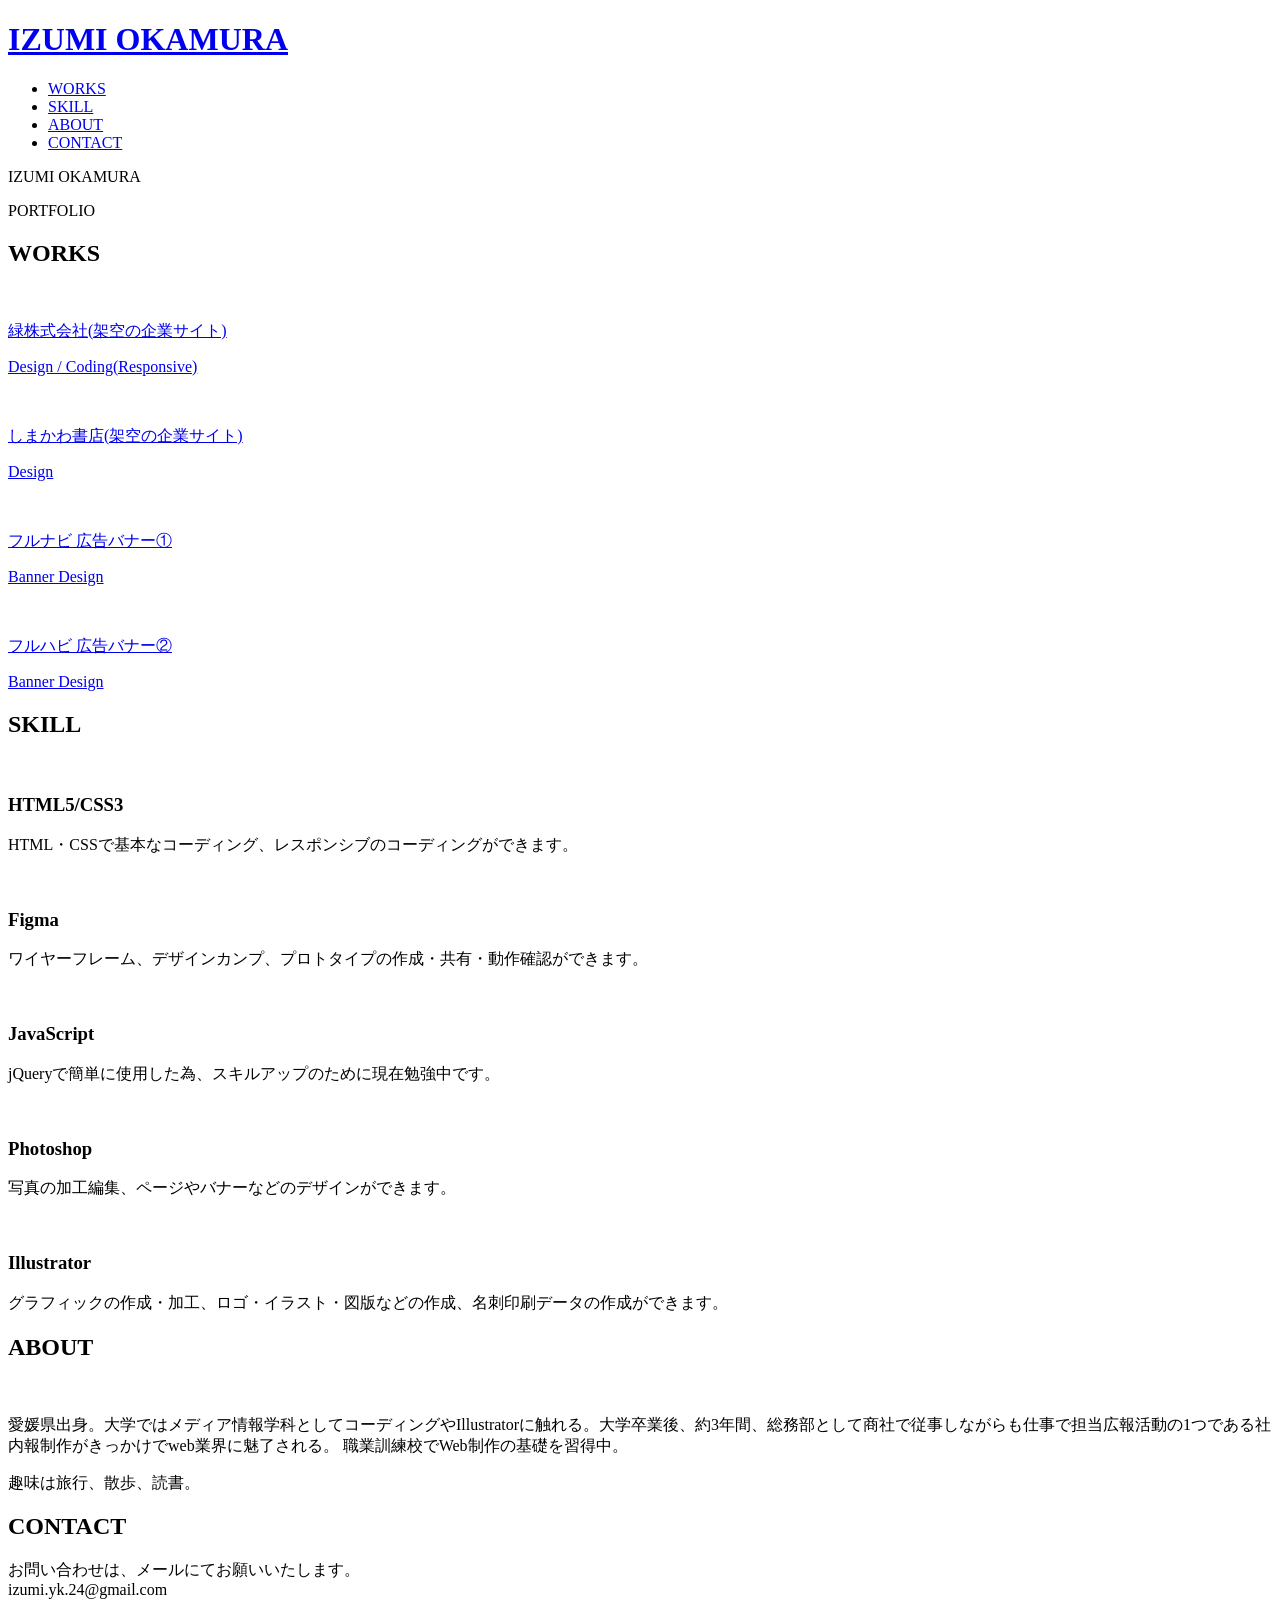
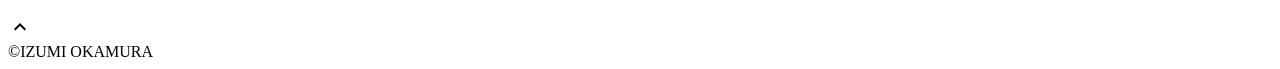
==== index.html @ 54835065 "Add files via upload" ====
<!DOCTYPE html>
<html>

<head>
  <meta charset="utf-8">
  <meta name="viewport" content="width=device-width,initial-scale=1.0,user-scalable=no">
  <meta property="og:type" content="website">
  <meta property="og:title" content="IZUMI OKAMURA ポートフォリオ">
  <meta property="og:url" content="URLが入る">
  <meta property="og:description" content="IZUMI OKAMURAのポートフォリオサイトです">
  <meta property="og:image" content="img/ogp.png">
  <meta name="description" content="IZUMI OKAMURAのポートフォリオサイトです">
  <title>IZUMI OKAMURA ポートフォリオ</title>
  <link rel="preconnect" href="https://fonts.gstatic.com">
  <link href="https://fonts.googleapis.com/css2?family=Lato&display=swap" rel="stylesheet">
  <link href="https://fonts.googleapis.com/css?family=Material+Icons+Outlined" rel="stylesheet">
  <link href="css/ress.css" rel="stylesheet">
  <link href="css/style.css" rel="stylesheet">
  <link rel="icon" href="img/favicon.ico">
  <link rel="canonical" href="URLが入る(topページ)">
</head>

<body>
  <div class="wrapper">
    <!-- header -->
    <header class="header">
      <div class="container">
        <h1 class="header-logo">
          <a href="index.html">IZUMI OKAMURA</a>
        </h1>
        <nav class="gnav">
          <ul class="gnav-list">
            <li class="gnav-item"><a href="#works">WORKS</a></li>
            <li class="gnav-item"><a href="#skill">SKILL</a></li>
            <li class="gnav-item"><a href="#about">ABOUT</a></li>
            <li class="gnav-item"><a href="#contact">CONTACT</a></li>
          </ul>
        </nav>
      </div>
    </header>
    <!-- /header -->

    <main class="content">

      <!-- mv -->
      <div class="mv">
        <div class="mv-container">
          <p class="mv-title">IZUMI OKAMURA</p>
          <p class="mv-subtitle">PORTFOLIO</p>

        </div>
      </div>
      <!-- /mv -->

      <!-- works -->
      <section class="works section" id="works">
        <div class="container">
          <h2 class="title">WORKS</h2>
          <div class="works-list">
            <!-- <a class="works-item" href="works.html">
              <div class="works-img"><img src="img/works-thumb.jpg" alt="" /></div>
              <p class="works-name">お茶サイト(架空の企業サイト)</p>
              <p class="works-info">Design / Coding(Responsive)</p>
            </a> -->
            <a class="works-item" href="works02.html">
              <div class="works-img"><img src="img/midori.png" alt="" /></div>
              <p class="works-name">緑株式会社(架空の企業サイト)</p>
              <p class="works-info">Design / Coding(Responsive)</p>
            </a>
            <a class="works-item" href="works03.html">
              <div class="works-img"><img src="img/book.png" alt="" /></div>
              <p class="works-name">しまかわ書店(架空の企業サイト)</p>
              <p class="works-info">Design</p>
            </a>
            <a class="works-item" href="works04.html">
              <div class="works-img"><img src="img/mr_1.jpg" alt="" /></div>
              <p class="works-name">フルナビ 広告バナー①</p>
              <p class="works-info">Banner Design</p>
            </a>
            <a class="works-item" href="works05.html">
              <div class="works-img"><img src="img/mr_2.jpg" alt="" /></div>
              <p class="works-name">フルハビ 広告バナー②</p>
              <p class="works-info">Banner Design</p>
            </a>
          </div>
        </div>
      </section>
      <!-- /works -->

      <!-- skill -->
      <section class="skill section" id="skill">
        <div class="container">
          <h2 class="title">SKILL</h2>
          <div class="skill-list">
            <div class="skill-item">
              <p class="skill-img"><img src="img/html_skill.png" alt=""></p>
              <div class="skill-body">
                <h3 class="skill-name">HTML5/CSS3</h3>
                <p class="skill-text">
                  HTML・CSSで基本なコーディング、レスポンシブのコーディングができます。</p>
              </div>
            </div>
            <div class="skill-item">
              <p class="skill-img"><img src="img/figma_skill.png" alt=""></p>
              <div class="skill-body">
                <h3 class="skill-name">Figma</h3>
                <p class="skill-text">
                  ワイヤーフレーム、デザインカンプ、プロトタイプの作成・共有・動作確認ができます。</p>
              </div>
            </div>
            <div class="skill-item">
              <p class="skill-img"><img src="img/js-skill.png" alt=""></p>
              <div class="skill-body">
                <h3 class="skill-name">JavaScript</h3>
                <p class="skill-text">
                  jQueryで簡単に使用した為、スキルアップのために現在勉強中です。</p>
              </div>
            </div>
            <div class="skill-item">
              <p class="skill-img"><img src="img/icon_skill.png" alt=""></p>
              <div class="skill-body">
                <h3 class="skill-name">Photoshop</h3>
                <p class="skill-text">
                  写真の加工編集、ページやバナーなどのデザインができます。</p>
              </div>
            </div>
            <div class="skill-item">
              <p class="skill-img"><img src="img/ai-skill.png" alt=""></p>
              <div class="skill-body">
                <h3 class="skill-name">Illustrator</h3>
                <p class="skill-text">
                  グラフィックの作成・加工、ロゴ・イラスト・図版などの作成、名刺印刷データの作成ができます。</p>
              </div>
            </div>

          </div>
        </div>

      </section>
      <!-- /skill -->

      <!-- about -->
      <section class="about section" id="about">
        <div class="container">
          <h2 class="title">ABOUT</h2>
          <div class="profile">
            <p class="profile-img">
              <img src="img/profile.jpg" alt="">
            </p>
            <div class="profile-body">
              <p>
                愛媛県出身。大学ではメディア情報学科としてコーディングやIllustratorに触れる。大学卒業後、約3年間、総務部として商社で従事しながらも仕事で担当広報活動の1つである社内報制作がきっかけでweb業界に魅了される。
                職業訓練校でWeb制作の基礎を習得中。
              </p>
              <p>
                趣味は旅行、散歩、読書。
              </p>
            </div>
          </div>
        </div>
      </section>
      <!-- /about -->

      <!-- contact -->
      <section class="contact section" id="contact">
        <div class="container">
          <h2 class="title">CONTACT</h2>
          <p class="lead">
            お問い合わせは、メールにてお願いいたします。<br>
            izumi.yk.24@gmail.com
          </p>
        </div>
      </section>


      <!-- /contact -->
      <div class="page-top" id="js-page-top">
        <span class="material-icons-outlined">expand_less</span>
      </div>

      <!-- footer -->
      <footer class="footer">
        <div class="copyright">&copy;IZUMI OKAMURA</div>
      </footer>
      <!-- /footer -->
    </main>
  </div>


  <script src="https://ajax.googleapis.com/ajax/libs/jquery/3.5.1/jquery.min.js"></script>
  <script type="text/javascript" src="js/script.js"></script>
</body>

</html>
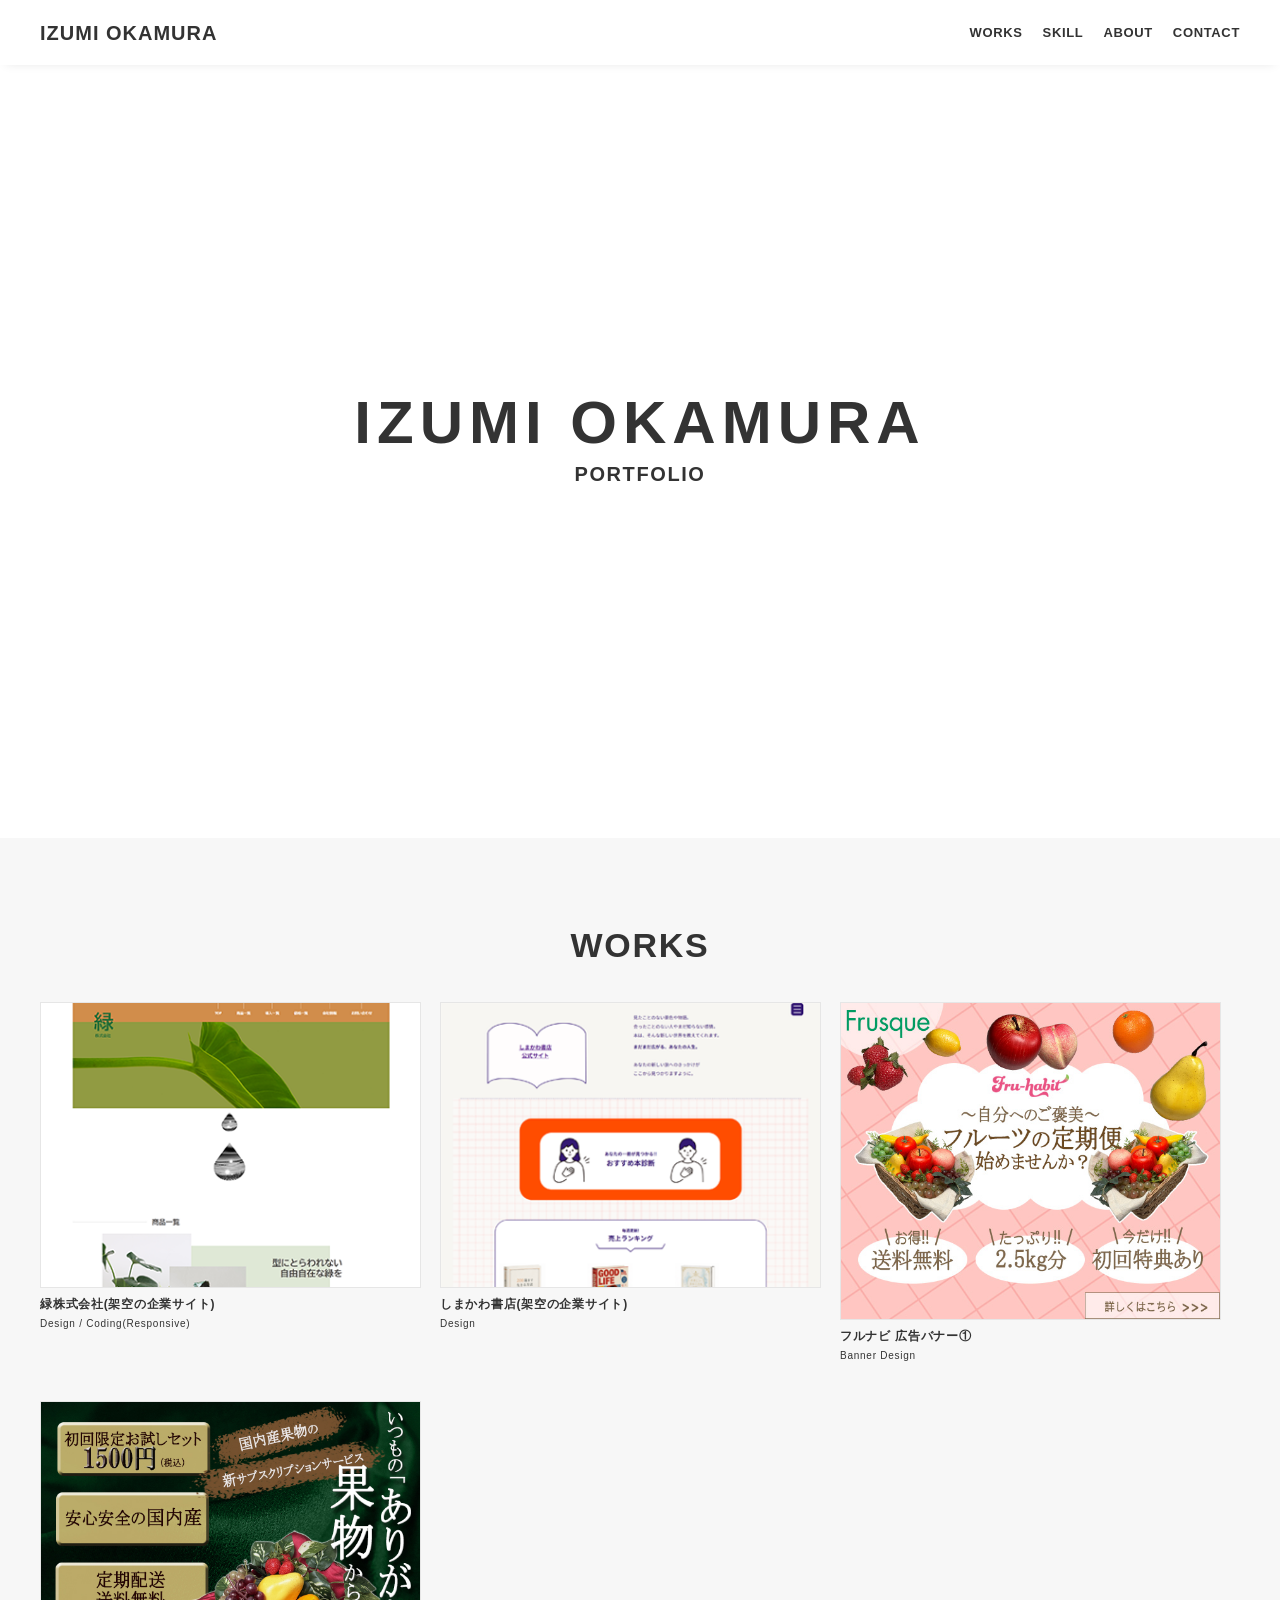
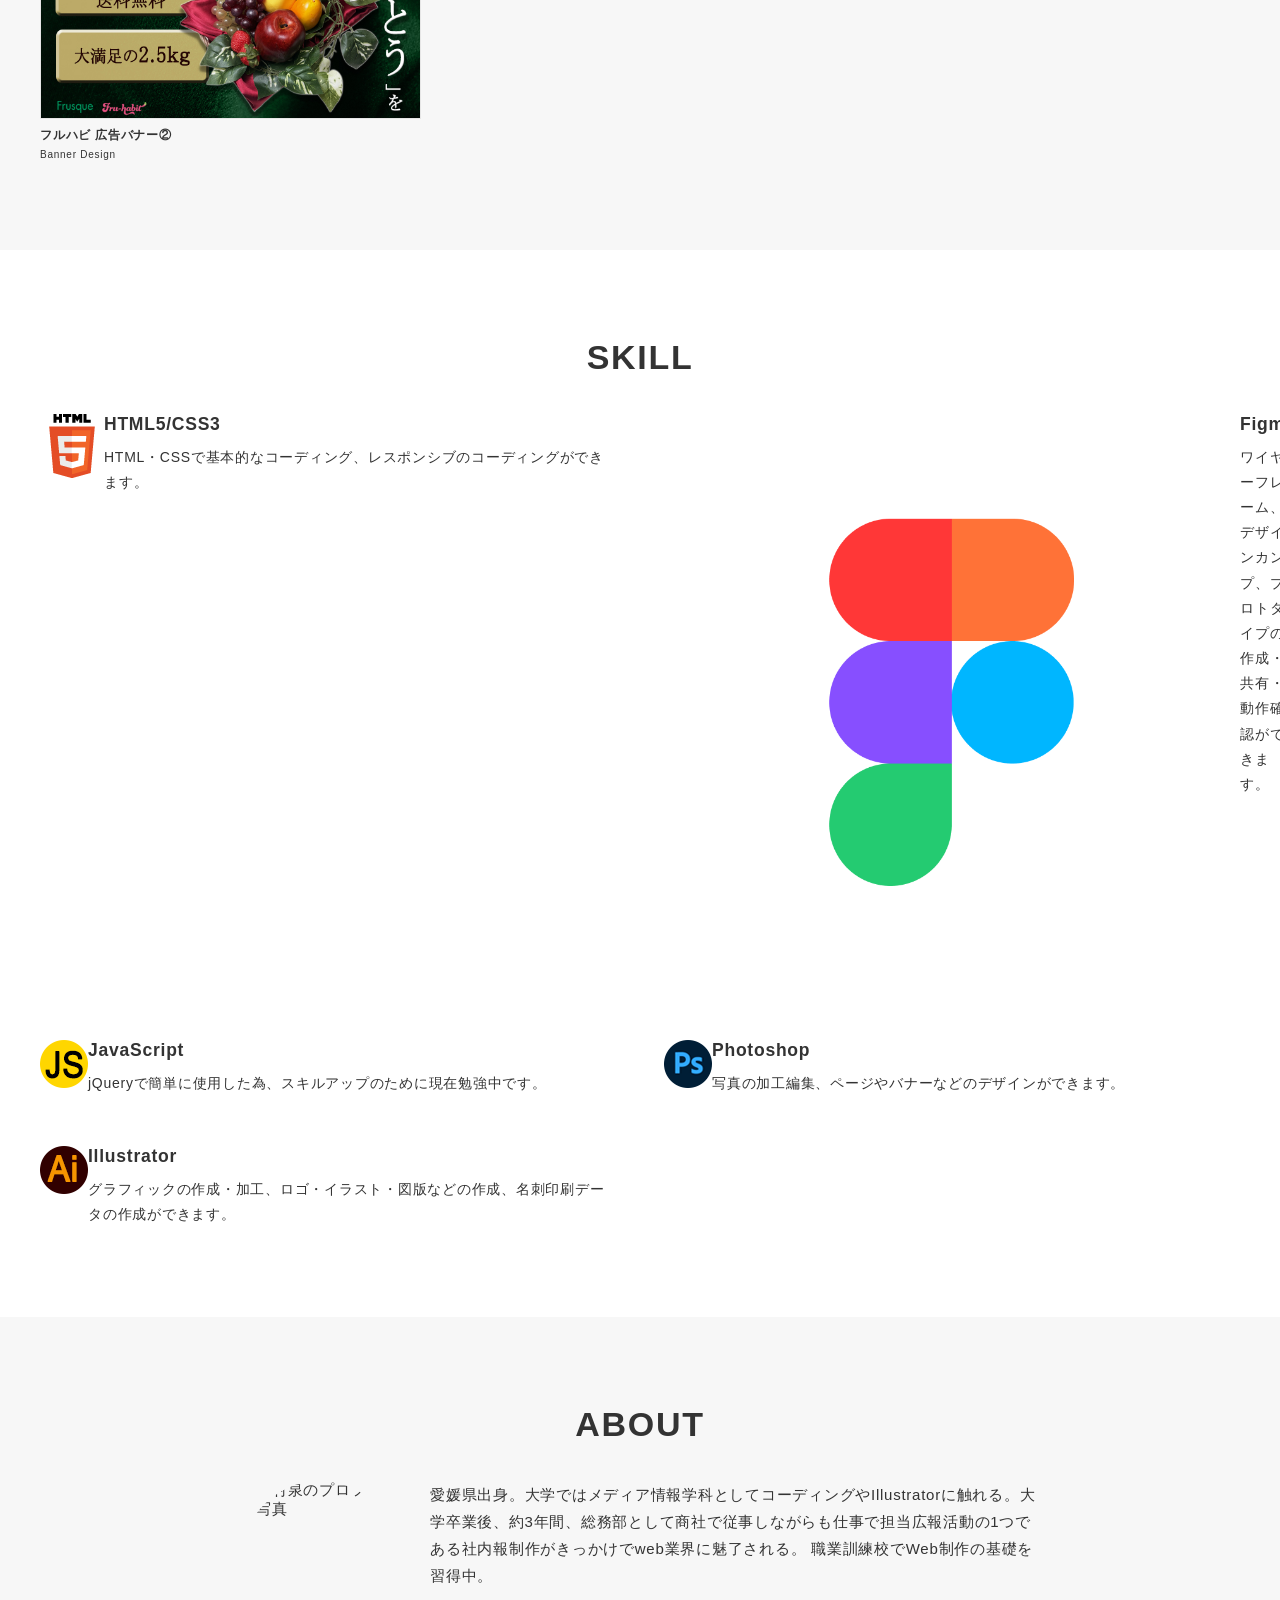
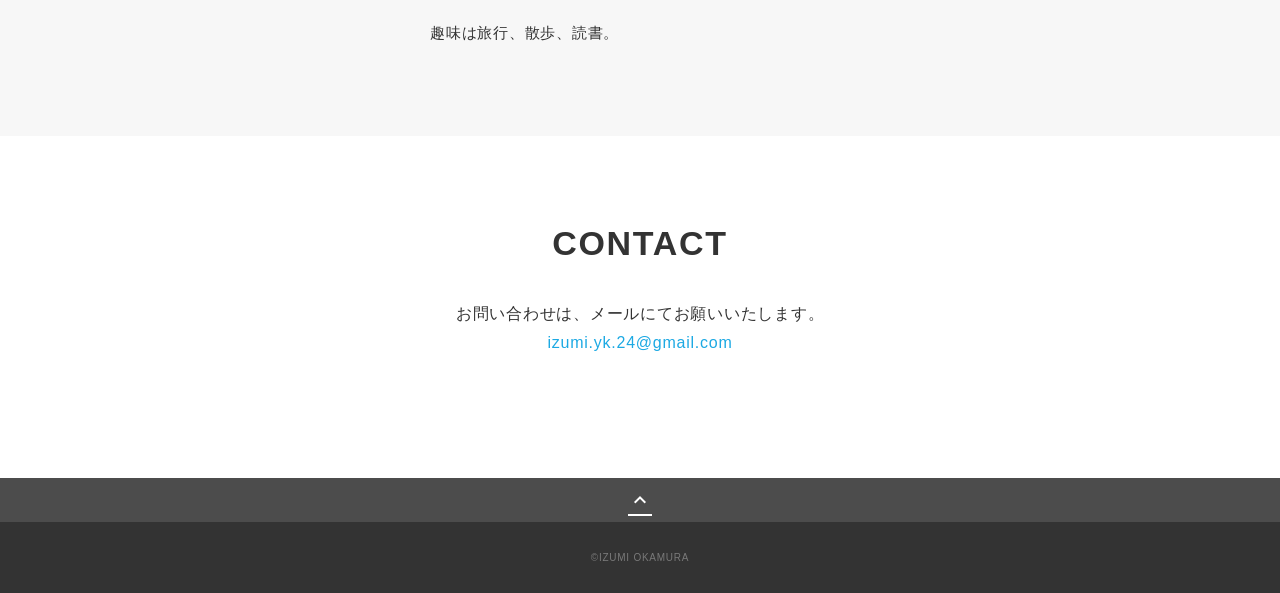
==== commit 27874937: "Update index.html" ====
--- a/index.html
+++ b/index.html
@@ -1,12 +1,12 @@
 <!DOCTYPE html>
-<html>
+<html lang="ja">
 
 <head>
   <meta charset="utf-8">
   <meta name="viewport" content="width=device-width,initial-scale=1.0,user-scalable=no">
   <meta property="og:type" content="website">
   <meta property="og:title" content="IZUMI OKAMURA ポートフォリオ">
-  <meta property="og:url" content="URLが入る">
+  <meta property="og:url" content="https://izumi-yk24.github.io/portfolio_site/index.html">
   <meta property="og:description" content="IZUMI OKAMURAのポートフォリオサイトです">
   <meta property="og:image" content="img/ogp.png">
   <meta name="description" content="IZUMI OKAMURAのポートフォリオサイトです">
@@ -17,7 +17,7 @@
   <link href="css/ress.css" rel="stylesheet">
   <link href="css/style.css" rel="stylesheet">
   <link rel="icon" href="img/favicon.ico">
-  <link rel="canonical" href="URLが入る(topページ)">
+  <link rel="canonical" href="https://izumi-yk24.github.io/portfolio_site/index.html">
 </head>
 
 <body>
@@ -57,28 +57,24 @@
         <div class="container">
           <h2 class="title">WORKS</h2>
           <div class="works-list">
-            <!-- <a class="works-item" href="works.html">
-              <div class="works-img"><img src="img/works-thumb.jpg" alt="" /></div>
-              <p class="works-name">お茶サイト(架空の企業サイト)</p>
-              <p class="works-info">Design / Coding(Responsive)</p>
-            </a> -->
-            <a class="works-item" href="works02.html">
-              <div class="works-img"><img src="img/midori.png" alt="" /></div>
+
+            <a class="works-item" href="works01.html">
+              <div class="works-img"><img src="img/midori.png" alt="緑株式会社 メインビジュアル" /></div>
               <p class="works-name">緑株式会社(架空の企業サイト)</p>
               <p class="works-info">Design / Coding(Responsive)</p>
             </a>
-            <a class="works-item" href="works03.html">
-              <div class="works-img"><img src="img/book.png" alt="" /></div>
+            <a class="works-item" href="works02.html">
+              <div class="works-img"><img src="img/book.png" alt="しまかわ書店 メインビジュアル" /></div>
               <p class="works-name">しまかわ書店(架空の企業サイト)</p>
               <p class="works-info">Design</p>
             </a>
-            <a class="works-item" href="works04.html">
-              <div class="works-img"><img src="img/mr_1.jpg" alt="" /></div>
+            <a class="works-item" href="works03.html">
+              <div class="works-img"><img src="img/mr_1.jpg" alt="フルーツのサブスクA案" /></div>
               <p class="works-name">フルナビ 広告バナー①</p>
               <p class="works-info">Banner Design</p>
             </a>
-            <a class="works-item" href="works05.html">
-              <div class="works-img"><img src="img/mr_2.jpg" alt="" /></div>
+            <a class="works-item" href="works04.html">
+              <div class="works-img"><img src="img/mr_2.jpg" alt="フルーツのサブスクB案" /></div>
               <p class="works-name">フルハビ 広告バナー②</p>
               <p class="works-info">Banner Design</p>
             </a>
@@ -92,40 +88,48 @@
         <div class="container">
           <h2 class="title">SKILL</h2>
           <div class="skill-list">
+
             <div class="skill-item">
-              <p class="skill-img"><img src="img/html_skill.png" alt=""></p>
+              <img src="img/html_skill.png" alt="HTMLロゴ">
               <div class="skill-body">
                 <h3 class="skill-name">HTML5/CSS3</h3>
                 <p class="skill-text">
-                  HTML・CSSで基本なコーディング、レスポンシブのコーディングができます。</p>
+                  HTML・CSSで基本的なコーディング、レスポンシブのコーディングができます。</p>
               </div>
             </div>
+
             <div class="skill-item">
-              <p class="skill-img"><img src="img/figma_skill.png" alt=""></p>
+              <img src="img/figma_skill.png" alt="Figmaロゴ">
               <div class="skill-body">
                 <h3 class="skill-name">Figma</h3>
                 <p class="skill-text">
                   ワイヤーフレーム、デザインカンプ、プロトタイプの作成・共有・動作確認ができます。</p>
               </div>
             </div>
+
+
             <div class="skill-item">
-              <p class="skill-img"><img src="img/js-skill.png" alt=""></p>
+              <img src="img/js-skill.png" alt="JavaScriptロゴ">
               <div class="skill-body">
                 <h3 class="skill-name">JavaScript</h3>
                 <p class="skill-text">
                   jQueryで簡単に使用した為、スキルアップのために現在勉強中です。</p>
               </div>
             </div>
+
+
             <div class="skill-item">
-              <p class="skill-img"><img src="img/icon_skill.png" alt=""></p>
+              <img src="img/icon_skill.png" alt="Photoshop ロゴ">
               <div class="skill-body">
                 <h3 class="skill-name">Photoshop</h3>
                 <p class="skill-text">
                   写真の加工編集、ページやバナーなどのデザインができます。</p>
               </div>
             </div>
+
+
             <div class="skill-item">
-              <p class="skill-img"><img src="img/ai-skill.png" alt=""></p>
+              <img src="img/ai-skill.png" alt="Illustrator ロゴ">
               <div class="skill-body">
                 <h3 class="skill-name">Illustrator</h3>
                 <p class="skill-text">
@@ -144,9 +148,8 @@
         <div class="container">
           <h2 class="title">ABOUT</h2>
           <div class="profile">
-            <p class="profile-img">
-              <img src="img/profile.jpg" alt="">
-            </p>
+            <img class="profile-img" src="img/profile.jpg" alt="岡村泉のプロフィール写真">
+
             <div class="profile-body">
               <p>
                 愛媛県出身。大学ではメディア情報学科としてコーディングやIllustratorに触れる。大学卒業後、約3年間、総務部として商社で従事しながらも仕事で担当広報活動の1つである社内報制作がきっかけでweb業界に魅了される。
@@ -167,23 +170,22 @@
           <h2 class="title">CONTACT</h2>
           <p class="lead">
             お問い合わせは、メールにてお願いいたします。<br>
-            izumi.yk.24@gmail.com
+            <a href="mailto:izumi.yk.24@gmail.com">izumi.yk.24@gmail.com</a>
           </p>
         </div>
       </section>
+    </main>
 
+    <!-- /contact -->
+    <div class="page-top" id="js-page-top">
+      <span class="material-icons-outlined">expand_less</span>
+    </div>
 
-      <!-- /contact -->
-      <div class="page-top" id="js-page-top">
-        <span class="material-icons-outlined">expand_less</span>
-      </div>
-
-      <!-- footer -->
-      <footer class="footer">
-        <div class="copyright">&copy;IZUMI OKAMURA</div>
-      </footer>
-      <!-- /footer -->
-    </main>
+    <!-- footer -->
+    <footer class="footer">
+      <div class="copyright">&copy;IZUMI OKAMURA</div>
+    </footer>
+    <!-- /footer -->
   </div>
 
 
@@ -191,4 +193,4 @@
   <script type="text/javascript" src="js/script.js"></script>
 </body>
 
-</html>+</html>
--- a/css/ress.css
+++ b/css/ress.css
@@ -0,0 +1,283 @@
+/*!
+ * ress.css • v3.0.1
+ * MIT License
+ * github.com/filipelinhares/ress
+ */
+
+/* # =================================================================
+   # Global selectors
+   # ================================================================= */
+
+html {
+  box-sizing: border-box;
+  word-break: normal;
+  -moz-tab-size: 4;
+  tab-size: 4;
+
+  -webkit-text-size-adjust: 100%; /* Prevent adjustments of font size after orientation changes in iOS */
+}
+
+*,
+::before,
+::after {
+  box-sizing: inherit;
+  background-repeat: no-repeat; /* Set `background-repeat: no-repeat` to all elements and pseudo elements */
+}
+
+::before,
+::after {
+  vertical-align: inherit;
+  text-decoration: inherit; /* Inherit text-decoration and vertical align to ::before and ::after pseudo elements */
+}
+
+* {
+  margin: 0;
+  padding: 0; /* Reset `padding` and `margin` of all elements */
+}
+
+/* # =================================================================
+   # General elements
+   # ================================================================= */
+
+hr {
+  overflow: visible; /* Show the overflow in Edge and IE */
+  height: 0; /* Add the correct box sizing in Firefox */
+}
+
+details,
+main {
+  display: block; /* Render the `main` element consistently in IE. */
+}
+
+summary {
+  display: list-item; /* Add the correct display in all browsers */
+}
+
+small {
+  font-size: 80%; /* Set font-size to 80% in `small` elements */
+}
+
+[hidden] {
+  display: none; /* Add the correct display in IE */
+}
+
+abbr[title] {
+  /* Add the correct text decoration in Chrome, Edge, IE, Opera, and Safari */
+  text-decoration: underline;
+  text-decoration: underline dotted;
+  border-bottom: none; /* Remove the bottom border in Chrome 57 */
+}
+
+a {
+  background-color: transparent; /* Remove the gray background on active links in IE 10 */
+}
+
+a:active,
+a:hover {
+  outline-width: 0; /* Remove the outline when hovering in all browsers */
+}
+
+code,
+kbd,
+pre,
+samp {
+  font-family: monospace, monospace; /* Specify the font family of code elements */
+}
+
+pre {
+  font-size: 1em; /* Correct the odd `em` font sizing in all browsers */
+}
+
+b,
+strong {
+  font-weight: bolder; /* Add the correct font weight in Chrome, Edge, and Safari */
+}
+
+/* https://gist.github.com/unruthless/413930 */
+sub,
+sup {
+  position: relative;
+  font-size: 75%;
+  line-height: 0;
+  vertical-align: baseline;
+}
+
+sub {
+  bottom: -.25em;
+}
+
+sup {
+  top: -.5em;
+}
+
+/* # =================================================================
+   # Forms
+   # ================================================================= */
+
+input {
+  border-radius: 0;
+}
+
+/* Replace pointer cursor in disabled elements */
+[disabled] {
+  cursor: default;
+}
+
+[type="number"]::-webkit-container-spin-button,
+[type="number"]::-webkit-outer-spin-button {
+  height: auto; /* Correct the cursor style of increment and decrement buttons in Chrome */
+}
+
+[type="search"] {
+  outline-offset: -2px; /* Correct the outline style in Safari */
+
+  -webkit-appearance: textfield; /* Correct the odd appearance in Chrome and Safari */
+}
+
+[type="search"]::-webkit-search-decoration {
+  -webkit-appearance: none; /* Remove the container padding in Chrome and Safari on macOS */
+}
+
+textarea {
+  overflow: auto; /* Internet Explorer 11+ */
+  resize: vertical; /* Specify textarea resizability */
+}
+
+button,
+input,
+optgroup,
+select,
+textarea {
+  font: inherit; /* Specify font inheritance of form elements */
+}
+
+optgroup {
+  font-weight: bold; /* Restore the font weight unset by the previous rule */
+}
+
+button {
+  overflow: visible; /* Address `overflow` set to `hidden` in IE 8/9/10/11 */
+}
+
+button,
+select {
+  text-transform: none; /* Firefox 40+, Internet Explorer 11- */
+}
+
+/* Apply cursor pointer to button elements */
+button,
+[type="button"],
+[type="reset"],
+[type="submit"],
+[role="button"] {
+  cursor: pointer;
+  color: inherit;
+}
+
+/* Remove container padding and border in Firefox 4+ */
+button::-moz-focus-container,
+[type="button"]::-moz-focus-container,
+[type="reset"]::-moz-focus-container,
+[type="submit"]::-moz-focus-container {
+  padding: 0;
+  border-style: none;
+}
+
+/* Replace focus style removed in the border reset above */
+button:-moz-focusring,
+[type="button"]::-moz-focus-container,
+[type="reset"]::-moz-focus-container,
+[type="submit"]::-moz-focus-container {
+  outline: 1px dotted ButtonText;
+}
+
+button,
+html [type="button"],
+/* Prevent a WebKit bug where (2) destroys native `audio` and `video`controls in Android 4 */
+[type="reset"],
+[type="submit"] {
+  -webkit-appearance: button; /* Correct the inability to style clickable types in iOS */
+}
+
+/* Remove the default button styling in all browsers */
+button,
+input,
+select,
+textarea {
+  border-style: none;
+  background-color: transparent;
+}
+
+/* Style select like a standard input */
+select {
+  -webkit-appearance: none; /* Chrome 41+ */
+  -moz-appearance: none; /* Firefox 36+ */
+}
+
+select::-ms-expand {
+  display: none; /* Internet Explorer 11+ */
+}
+
+select::-ms-value {
+  color: currentColor; /* Internet Explorer 11+ */
+}
+
+legend {
+  display: table; /* Correct the text wrapping in Edge and IE */
+  max-width: 100%; /* Correct the text wrapping in Edge and IE */
+  max-width: 100%; /* Correct the text wrapping in Edge 18- and IE */
+  white-space: normal; /* Correct the text wrapping in Edge and IE */
+  color: inherit; /* Correct the color inheritance from `fieldset` elements in IE */
+  border: 0; /* Correct `color` not being inherited in IE 8/9/10/11 */
+}
+
+::-webkit-file-upload-button {
+  font: inherit; /* Change font properties to `inherit` in Chrome and Safari */
+  color: inherit;
+  /* Correct the inability to style clickable types in iOS and Safari */
+
+  -webkit-appearance: button;
+}
+
+/* # =================================================================
+   # Specify media element style
+   # ================================================================= */
+
+img {
+  border-style: none; /* Remove border when inside `a` element in IE 8/9/10 */
+}
+
+/* Add the correct vertical alignment in Chrome, Firefox, and Opera */
+progress {
+  vertical-align: baseline;
+}
+
+/* # =================================================================
+   # Accessibility
+   # ================================================================= */
+
+/* Hide content from screens but not screenreaders */
+@media screen {
+  [hidden~="screen"] {
+    display: inherit;
+  }
+  [hidden~="screen"]:not(:active):not(:focus):not(:target) {
+    position: absolute !important;
+    clip: rect(0 0 0 0) !important;
+  }
+}
+
+/* Specify the progress cursor of updating elements */
+[aria-busy="true"] {
+  cursor: progress;
+}
+
+/* Specify the pointer cursor of trigger elements */
+[aria-controls] {
+  cursor: pointer;
+}
+
+/* Specify the unstyled cursor of disabled, not-editable, or otherwise inoperable elements */
+[aria-disabled] {
+  cursor: default;
+}
--- a/css/style.css
+++ b/css/style.css
@@ -0,0 +1,553 @@
+body {
+  font-family: "Montserrat","Helvetica Neue",Arial,"Hiragino Kaku Gothic ProN","Hiragino Sans",Meiryo,sans-serif;
+  font-size: 15px;
+  letter-spacing: .05em;
+  color: #333;
+}
+
+a {
+  transition: opacity .3s;
+  text-decoration: none;
+  color: #1ca9e3;
+}
+
+img {
+  max-width: 100%;
+  height: auto;
+  vertical-align: bottom;
+  border-style: none;
+}
+
+
+
+.pc-only {
+  display: block;
+}
+
+.sp-only {
+  display: none;
+}
+
+/*--------------------------------
+ レイアウト
+---------------------------------*/
+.wrapper {
+  padding-top: 73px;
+}
+
+.section {
+  padding: 90px 0;
+}
+
+.section:nth-of-type(odd) {
+  background-color: #f7f7f7;
+}
+
+.container {
+  max-width: 1340px;
+  margin: 0 auto;
+  padding: 0 40px;
+}
+
+/*--------------------------------
+ 見出し
+---------------------------------*/
+.title {
+  font-size: 34px;
+  font-weight: bold;
+  line-height: 1;
+  margin-bottom: 40px;
+  text-align: center;
+  letter-spacing: .05em;
+  color: #333;
+}
+
+.lead {
+  font-size: 16px;
+  line-height: 1.8;
+  margin-bottom: 30px;
+}
+
+/*--------------------------------
+ヘッダー
+---------------------------------*/
+.header {
+  position: fixed;
+  top: 0;
+  z-index: 1;
+  width: 100%;
+  background-color: #fff;
+  box-shadow: 0 5px 10px -6px rgba(0,0,0,.1);
+}
+
+.header .container {
+  display: flex;
+  align-items: center;
+  justify-content: space-between;
+  padding: 20px 40px;
+}
+
+.header-logo {
+  font-size: 20px;
+  font-weight: bold;
+  line-height: 1.2;
+  margin-right: 20px;
+  letter-spacing: .05em;
+}
+
+.header-logo a {
+  color: #333;
+}
+
+.gnav-list {
+  display: flex;
+  justify-content: space-between;
+  list-style: none;
+}
+
+.gnav-item:not(:last-child) {
+  margin-right: 20px;
+}
+
+.gnav-item a {
+  position: relative;
+  font-size: 13px;
+  font-weight: bold;
+  display: inline-block;
+  padding: 5px 0;
+  transition: .3s;
+  letter-spacing: .05em;
+  color: #333;
+}
+.gnav-item a:after {
+  position: absolute;
+  bottom: 0;
+  left: 50%;
+  width: 0;
+  height: 3px;
+  content: "";
+  transition: .3s;
+  -webkit-transform: translateX(-50%);
+  transform: translateX(-50%);
+  background-color: #333;
+}
+
+.gnav-item a:hover:after {
+  width: 100%;
+}
+
+/*--------------------------------
+ メインビジュアル
+---------------------------------*/
+.mv {
+  display: flex;
+  align-items: center;
+  justify-content: center;
+  height: 85vh;
+  text-align: center;
+}
+
+.mv-container {
+  padding: 0 40px;
+}
+
+.mv-title {
+  font-size: 60px;
+  font-weight: bold;
+  line-height: 1.2;
+  margin-bottom: 5px;
+  letter-spacing: .1em;
+}
+.mv-subtitle {
+  font-size: 20px;
+  font-weight: bold;
+  line-height: 1;
+  margin-bottom: 40px;
+  letter-spacing: .08em;
+}
+
+.mv-text {
+  font-size: 16px;
+  line-height: 1.8;
+}
+
+/*--------------------------------
+ Works
+---------------------------------*/
+.works-list {
+  display: flex;
+  flex-wrap: wrap;
+  margin-bottom: -40px;
+}
+
+.works-item {
+  width: 31.74603%;
+  margin-right: 1.58730%;
+  margin-bottom: 40px;
+  color: #333;
+}
+
+.works-item:hover {
+  opacity: .9;
+}
+
+.works-item:nth-of-type(3n) {
+  margin-right: 0;
+}
+
+.works-img img {
+  border: 1px solid #e6e6e6;
+}
+
+.works-name {
+  font-size: 12px;
+  font-weight: bold;
+  margin-top: 8px;
+}
+
+.works-info {
+  font-size: 10px;
+  margin-top: 5px;
+}
+
+span{
+text-decoration: underline;}
+
+/*--------------------------------
+ Skill
+---------------------------------*/
+.skill-list {
+  display: flex;
+  flex-wrap: wrap;
+  justify-content: space-between;
+  margin-bottom: -50px;
+}
+
+.skill-item {
+  display: flex;
+  align-items: flex-start;
+  justify-content: space-between;
+  width: 48%;
+  margin-bottom: 50px;
+}
+
+.skill-img {
+  width: 60px;
+  height: auto;
+  margin-right: 20px;
+}
+
+.skill-body {
+  flex: 1;
+}
+
+.skill-name {
+  margin-bottom: 10px;
+}
+
+.skill-text {
+  font-size: 14px;
+  line-height: 1.8;
+}
+
+/*--------------------------------
+ About
+---------------------------------*/
+.profile {
+  display: flex;
+  flex-wrap: wrap;
+  max-width: 800px;
+  margin: 0 auto;
+}
+.profile-img {
+  width: 20%;
+  margin-right: 30px;
+  border-radius: 50%;
+}
+.profile-img img {
+  border-radius: 50%;
+}
+.profile-body {
+  flex: 1;
+}
+
+.profile-body p {
+  font-size: 15px;
+  line-height: 1.8;
+}
+
+.profile-body p:not(:last-child) {
+  margin-bottom: 30px;
+}
+
+/*--------------------------------
+ Contact
+---------------------------------*/
+.contact {
+  text-align: center;
+}
+
+.contact-item:not(:last-child) {
+  margin-right: 10px;
+}
+
+.contact-text {
+  margin-top: 10px;
+}
+/*--------------------------------
+ ページトップ
+---------------------------------*/
+.page-top {
+  font-weight: bold;
+  padding: 10px;
+  cursor: pointer;
+  text-align: center;
+  background-color: #4c4c4c;
+}
+
+.page-top .material-icons-outlined {
+  vertical-align: bottom;
+  color: #fff;
+}
+
+/*--------------------------------
+ フッター
+---------------------------------*/
+.footer {
+  padding: 30px;
+  background-color: #333;
+}
+
+.copyright {
+  font-size: 10px;
+  text-align: center;
+  color: #797979;
+}
+
+/*--------------------------------
+ 下層：Worksページ
+---------------------------------*/
+.article {
+  padding: 40px 0 80px 0;
+}
+
+.article-container {
+  max-width: 1040px;
+  margin: 0 auto;
+  padding: 0 20px;
+}
+
+.article-title {
+  margin-bottom: 30px;
+  text-align: center;
+}
+
+.article-body {
+  max-width: 720px;
+  margin: 0 auto;
+  margin-bottom: 80px;
+}
+
+.article-body h3 {
+  position: relative;
+  font-size: 18px;
+  margin-bottom: 5px;
+  padding-left: 1em;
+}
+
+.article-body h3:not(:first-child) {
+  margin-top: 50px;
+}
+
+.article-body h3::before {
+  position: absolute;
+  top: 0;
+  left: 0;
+  width: 4px;
+  height: 100%;
+  content: "";
+  border-radius: 3px;
+  background-color: #333;
+}
+
+.article-body p {
+  font-size: 15px;
+  line-height: 1.8;
+  margin-bottom: 30px;
+}
+
+.home-link {
+  text-align: center;
+}
+
+/*media Queries 767
+----------------------------------------------------*/
+@media screen and (max-width: 767px) {
+  body {
+    font-size: 14px;
+  }
+
+  .pc-only {
+    display: none;
+  }
+
+  .sp-only {
+    display: block;
+  }
+
+  /* 見出し */
+  .title {
+    font-size: 26px;
+    margin-bottom: 20px;
+  }
+
+  .lead {
+    font-size: 14px;
+    line-height: 1.7;
+    margin-bottom: 20px;
+  }
+
+  /* レイアウト */
+  .wrapper {
+    padding-top: 57px;
+  }
+
+  .section {
+    padding: 60px 0;
+  }
+
+  .container {
+    padding: 0 20px;
+  }
+
+  /* ヘッダー */
+  .header .container {
+    padding: 15px;
+  }
+
+  .header-logo {
+    font-size: 15px;
+    margin-right: 15px;
+  }
+
+  .gnav-item:not(:last-child) {
+    margin-right: 10px;
+  }
+
+  .gnav-item a {
+    font-size: 10px;
+  }
+
+  .gnav-item a:after {
+    display: none;
+  }
+
+  /*  メインビジュアル */
+  .mv {
+    height: 75vh;
+  }
+
+  .mv-container {
+    padding: 0 20px;
+  }
+
+  .mv-title {
+    font-size: 30px;
+  }
+  .mv-subtitle {
+    font-size: 16px;
+    margin-bottom: 20px;
+  }
+
+  .mv-text {
+    font-size: 14px;
+    line-height: 1.7;
+  }
+
+  /* Works */
+  .works-name {
+    font-size: 12px;
+  }
+
+  .works-info {
+    margin-top: 3px;
+  }
+
+  .works-list {
+    justify-content: space-between;
+  }
+
+  .works-item {
+    flex: 0 0 48%;
+    margin-right: 0;
+    margin-bottom: 30px;
+  }
+
+  /* Skill */
+  .skill-list {
+    display: block;
+    margin-bottom: 0;
+  }
+
+  .skill-item {
+    width: 100%;
+    margin-bottom: 35px;
+  }
+
+  .skill-item:last-child {
+    margin-bottom: 0;
+  }
+
+  .skill-name {
+    margin-bottom: 5px;
+  }
+
+  .skill-text {
+    font-size: 13px;
+    line-height: 1.7;
+  }
+
+  /* About */
+  .profile {
+    display: block;
+  }
+  .profile-img {
+    width: 150px;
+    margin: 0 auto;
+    margin-bottom: 25px;
+  }
+
+  .profile-body p {
+    font-size: 14px;
+    line-height: 1.7;
+  }
+
+  .profile-body p:not(:last-child) {
+    margin-bottom: 20px;
+  }
+
+  /* フッター */
+  .footer {
+    padding: 20px;
+  }
+
+  /* 下層ページ */
+  .article {
+    padding: 50px 0;
+  }
+
+  .article-body h3 {
+    font-size: 16px;
+    padding-left: .8em;
+  }
+
+  .article-body h3:not(:first-child) {
+    margin-top: 30px;
+  }
+
+  .article-body p {
+    font-size: 14px;
+    line-height: 1.7;
+    margin-bottom: 20px;
+  }
+}
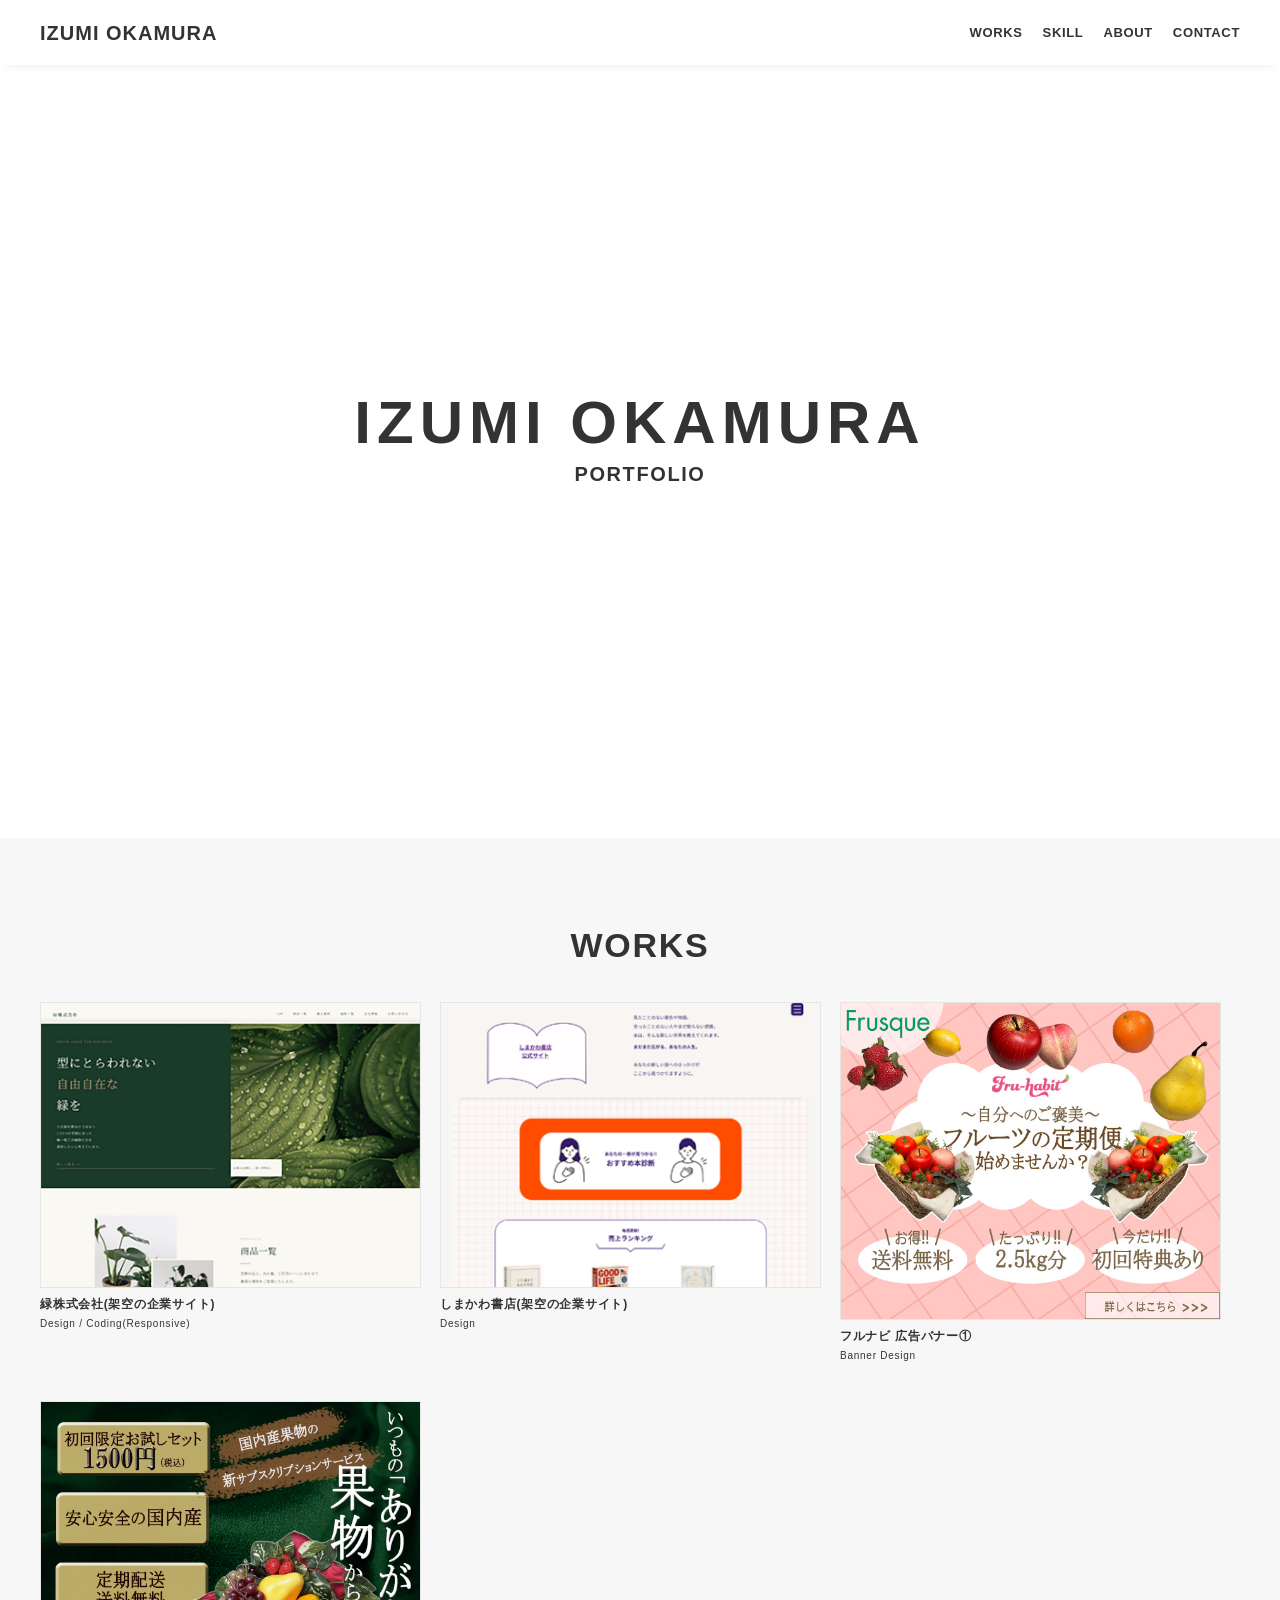
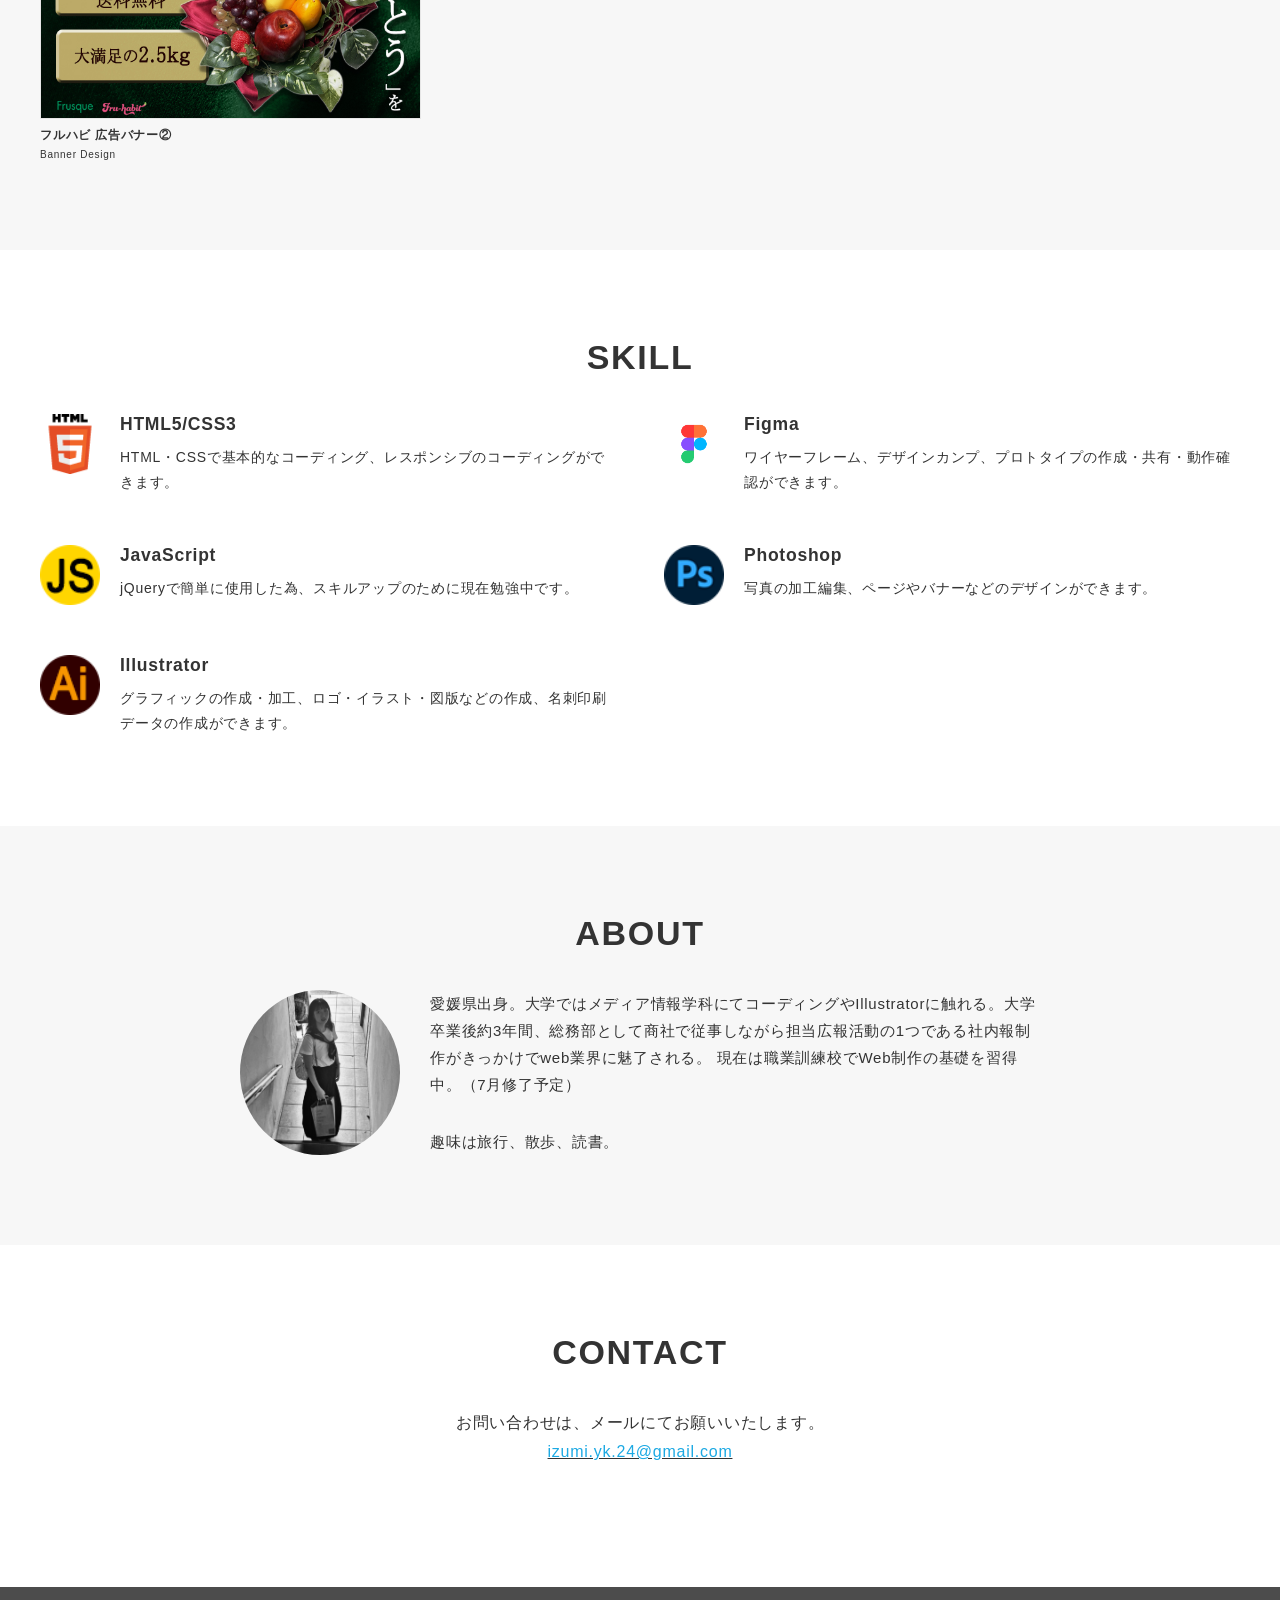
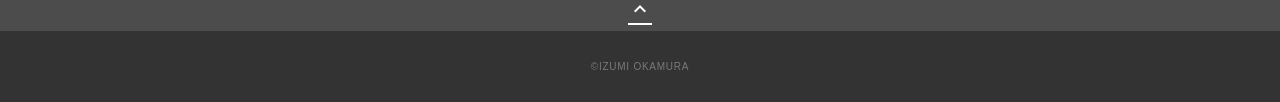
==== commit 7f9f27e4: "Update index.html" ====
--- a/index.html
+++ b/index.html
@@ -59,7 +59,7 @@
           <div class="works-list">
 
             <a class="works-item" href="works01.html">
-              <div class="works-img"><img src="img/midori.png" alt="緑株式会社 メインビジュアル" /></div>
+              <div class="works-img"><img src="img/site01.png" alt="緑株式会社 メインビジュアル" /></div>
               <p class="works-name">緑株式会社(架空の企業サイト)</p>
               <p class="works-info">Design / Coding(Responsive)</p>
             </a>
@@ -152,8 +152,8 @@
 
             <div class="profile-body">
               <p>
-                愛媛県出身。大学ではメディア情報学科としてコーディングやIllustratorに触れる。大学卒業後、約3年間、総務部として商社で従事しながらも仕事で担当広報活動の1つである社内報制作がきっかけでweb業界に魅了される。
-                職業訓練校でWeb制作の基礎を習得中。
+                愛媛県出身。大学ではメディア情報学科にてコーディングやIllustratorに触れる。大学卒業後約3年間、総務部として商社で従事しながら担当広報活動の1つである社内報制作がきっかけでweb業界に魅了される。
+                現在は職業訓練校でWeb制作の基礎を習得中。（7月修了予定）
               </p>
               <p>
                 趣味は旅行、散歩、読書。
@@ -170,7 +170,14 @@
           <h2 class="title">CONTACT</h2>
           <p class="lead">
             お問い合わせは、メールにてお願いいたします。<br>
-            <a href="mailto:izumi.yk.24@gmail.com">izumi.yk.24@gmail.com</a>
+            <span id="mail-contact"></span>
+
+            <script>
+              const u = "izumi.yk.24";
+              const d = "gmail.com";
+              const el = document.getElementById("mail-contact");
+              el.innerHTML = `<a href="mailto:${u}@${d}">${u}@${d}</a>`;
+            </script>
           </p>
         </div>
       </section>
--- a/css/style.css
+++ b/css/style.css
@@ -1,3 +1,5 @@
+@charset "UTF-8";
+
 body {
   font-family: "Montserrat","Helvetica Neue",Arial,"Hiragino Kaku Gothic ProN","Hiragino Sans",Meiryo,sans-serif;
   font-size: 15px;
@@ -231,7 +233,7 @@
   margin-bottom: 50px;
 }
 
-.skill-img {
+.skill-item img {
   width: 60px;
   height: auto;
   margin-right: 20px;
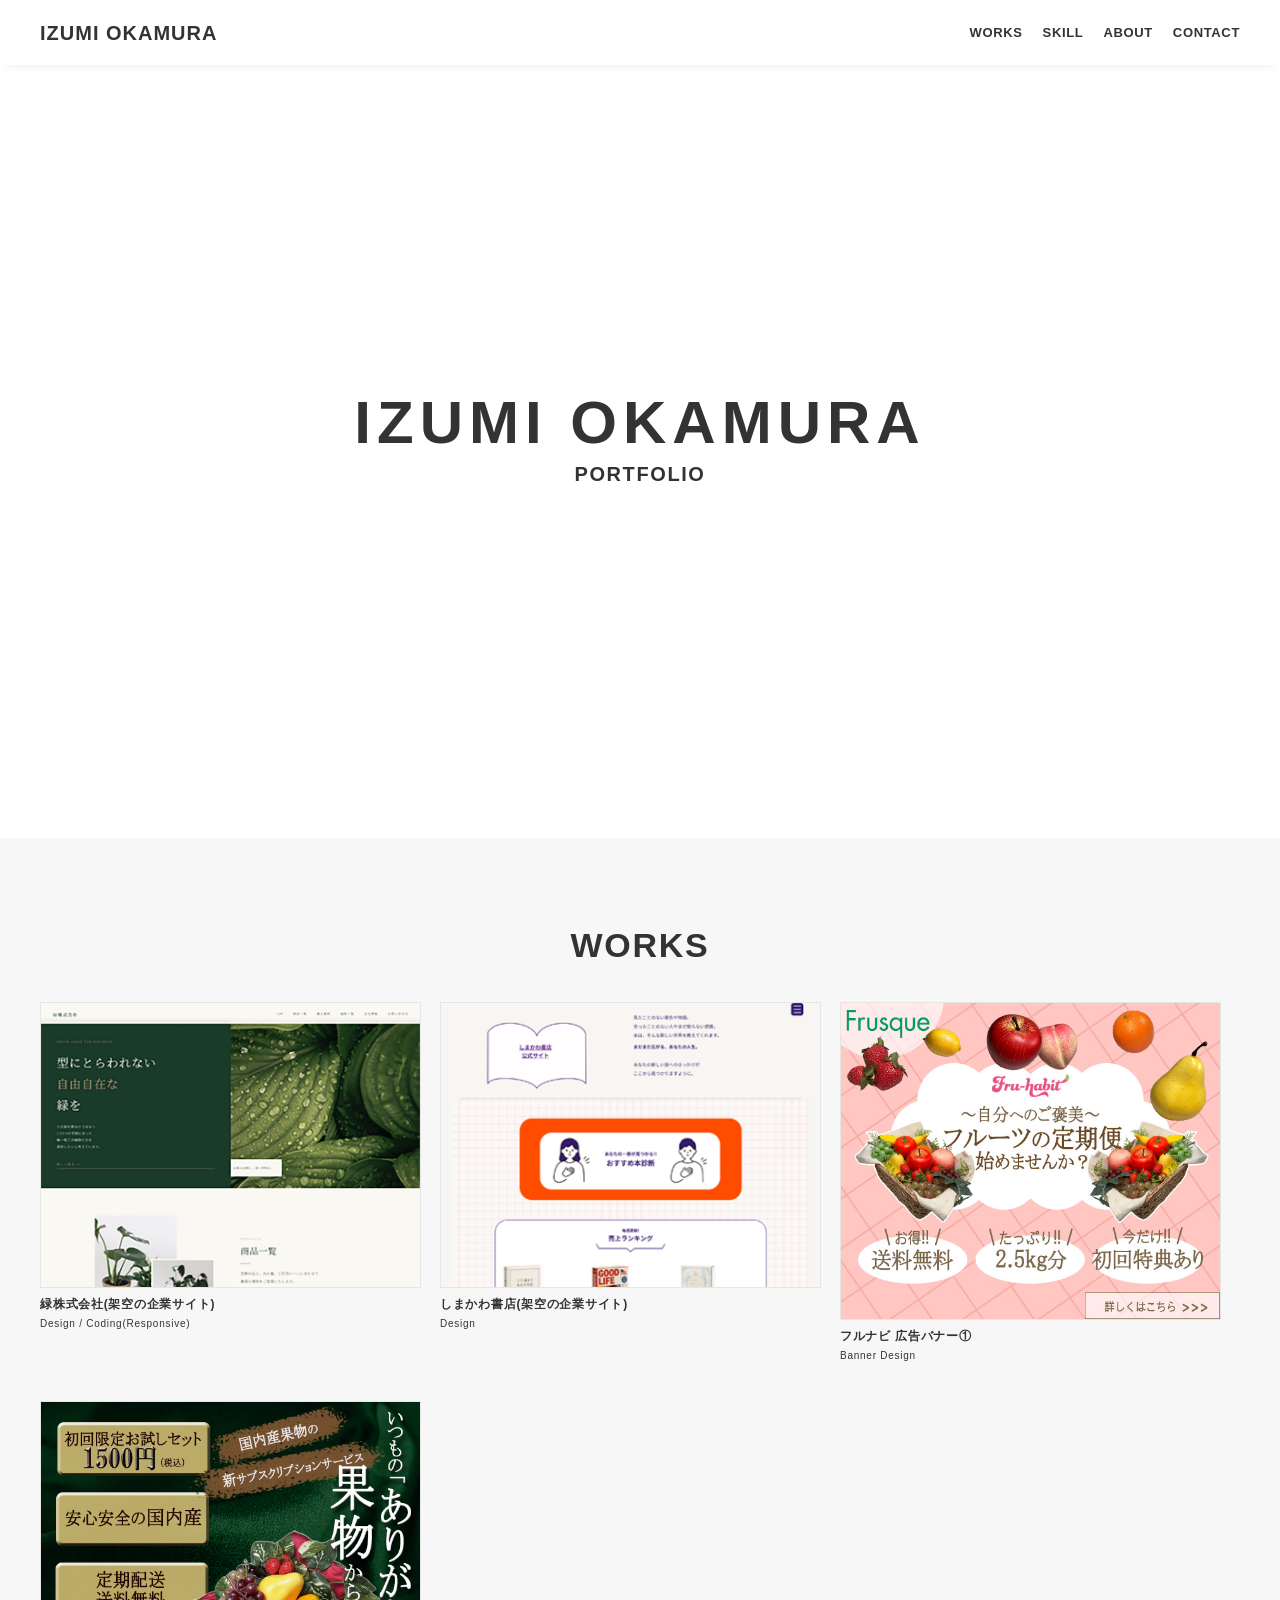
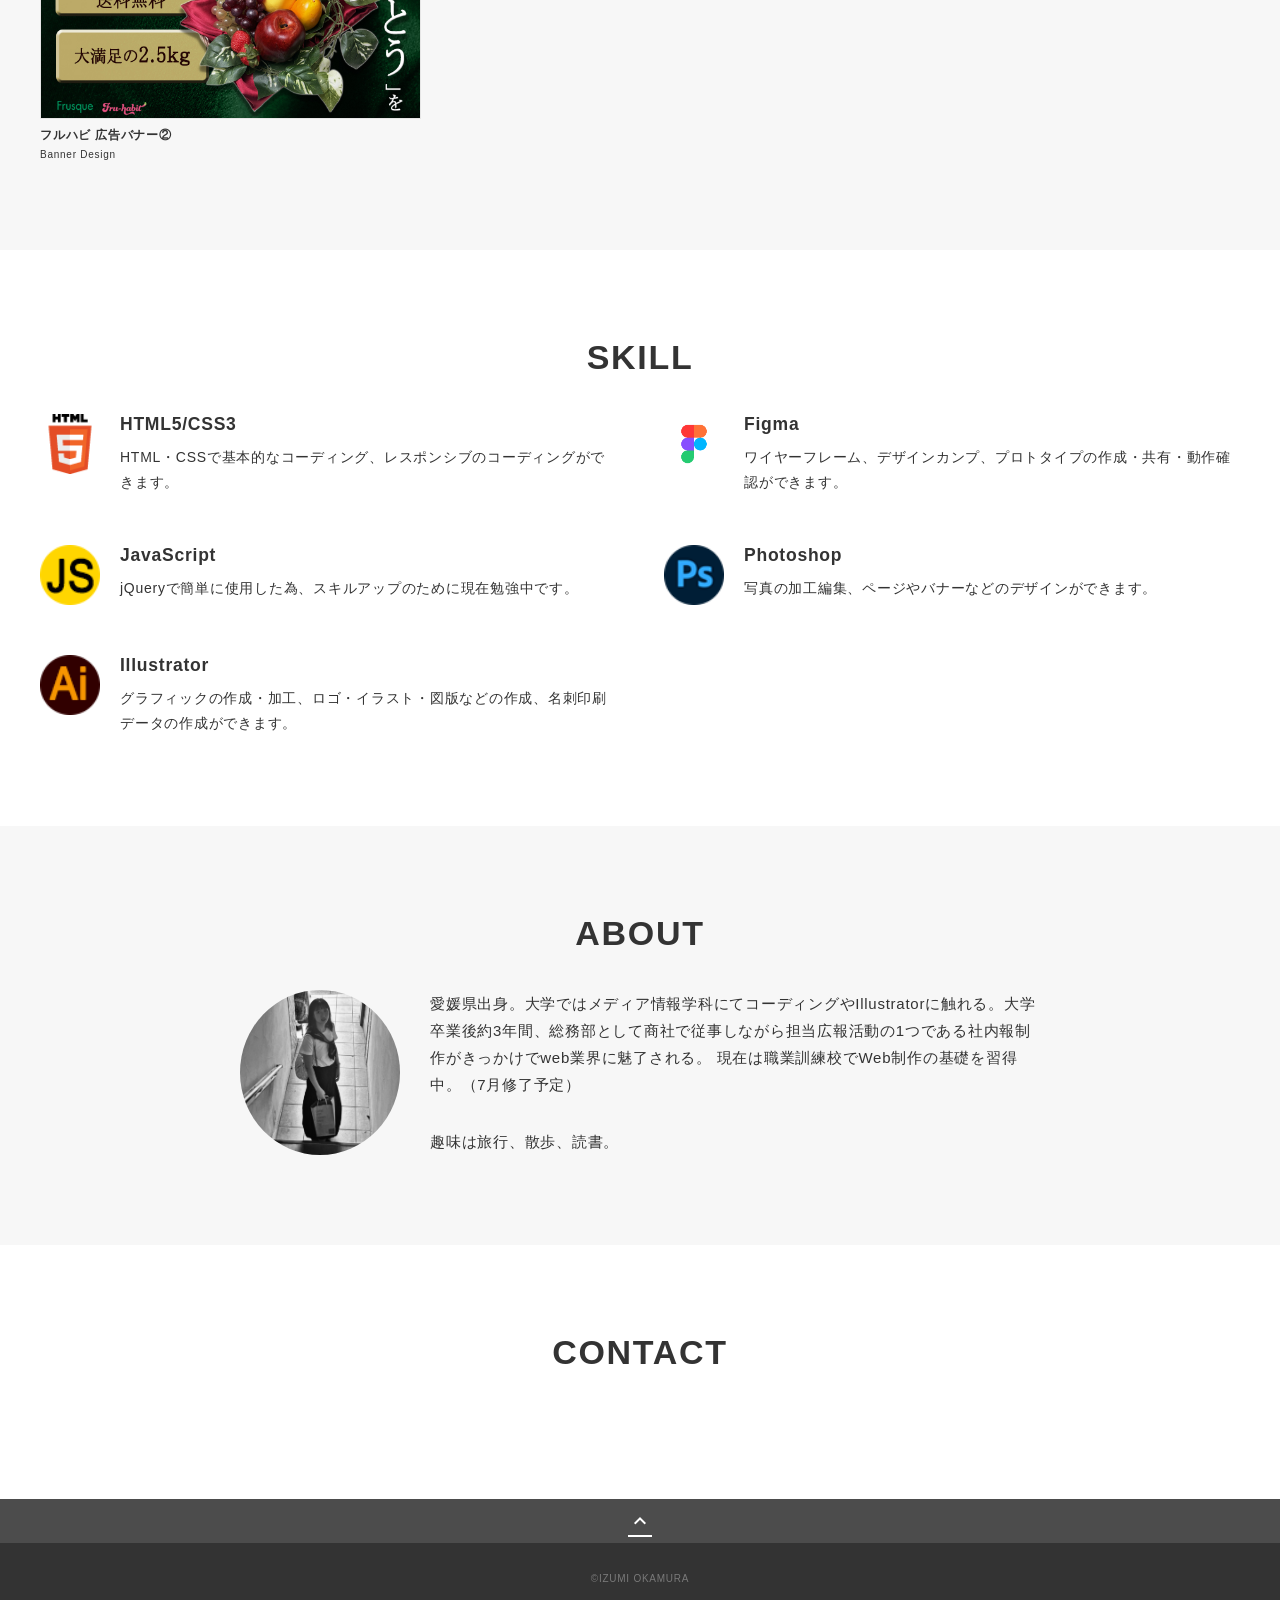
==== commit 826be962: "Update index.html" ====
--- a/index.html
+++ b/index.html
@@ -168,7 +168,7 @@
       <section class="contact section" id="contact">
         <div class="container">
           <h2 class="title">CONTACT</h2>
-          <p class="lead">
+          <!-- <p class="lead">
             お問い合わせは、メールにてお願いいたします。<br>
             <span id="mail-contact"></span>
 
@@ -178,7 +178,7 @@
               const el = document.getElementById("mail-contact");
               el.innerHTML = `<a href="mailto:${u}@${d}">${u}@${d}</a>`;
             </script>
-          </p>
+          </p> -->
         </div>
       </section>
     </main>
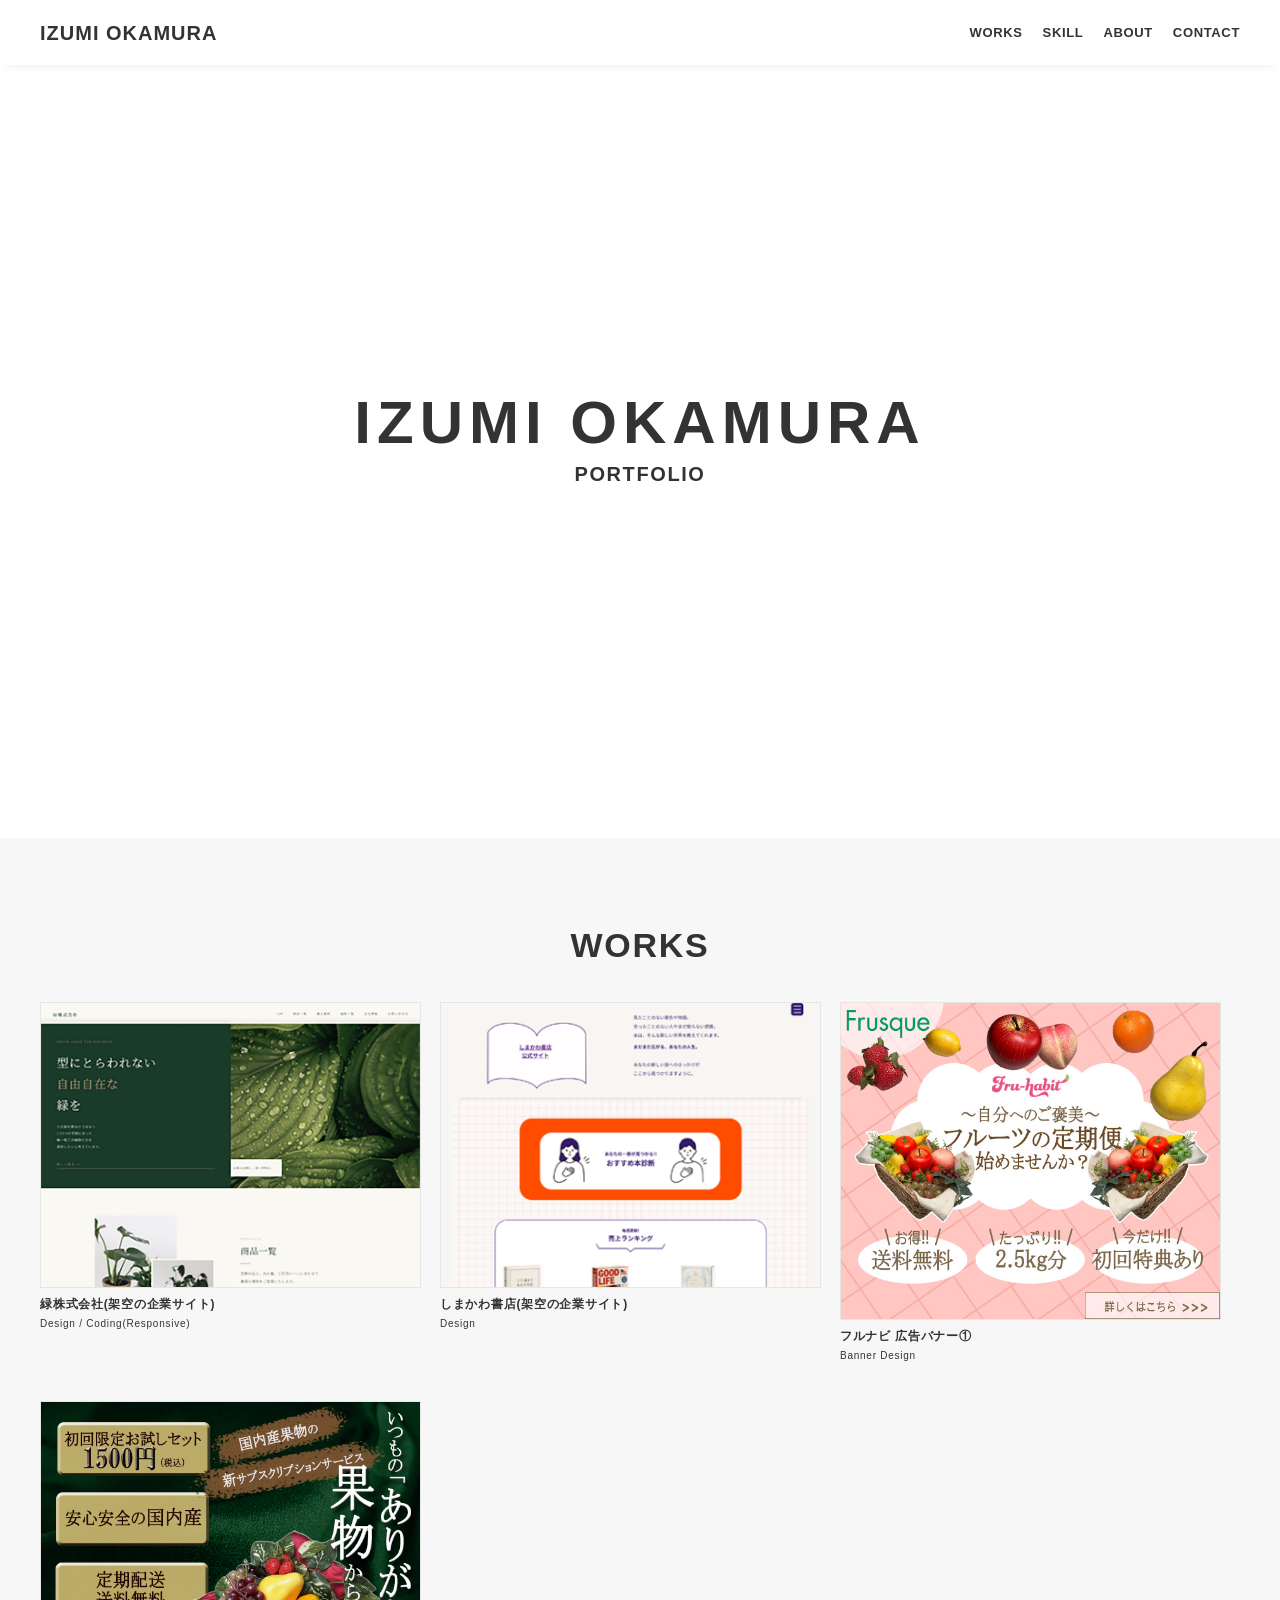
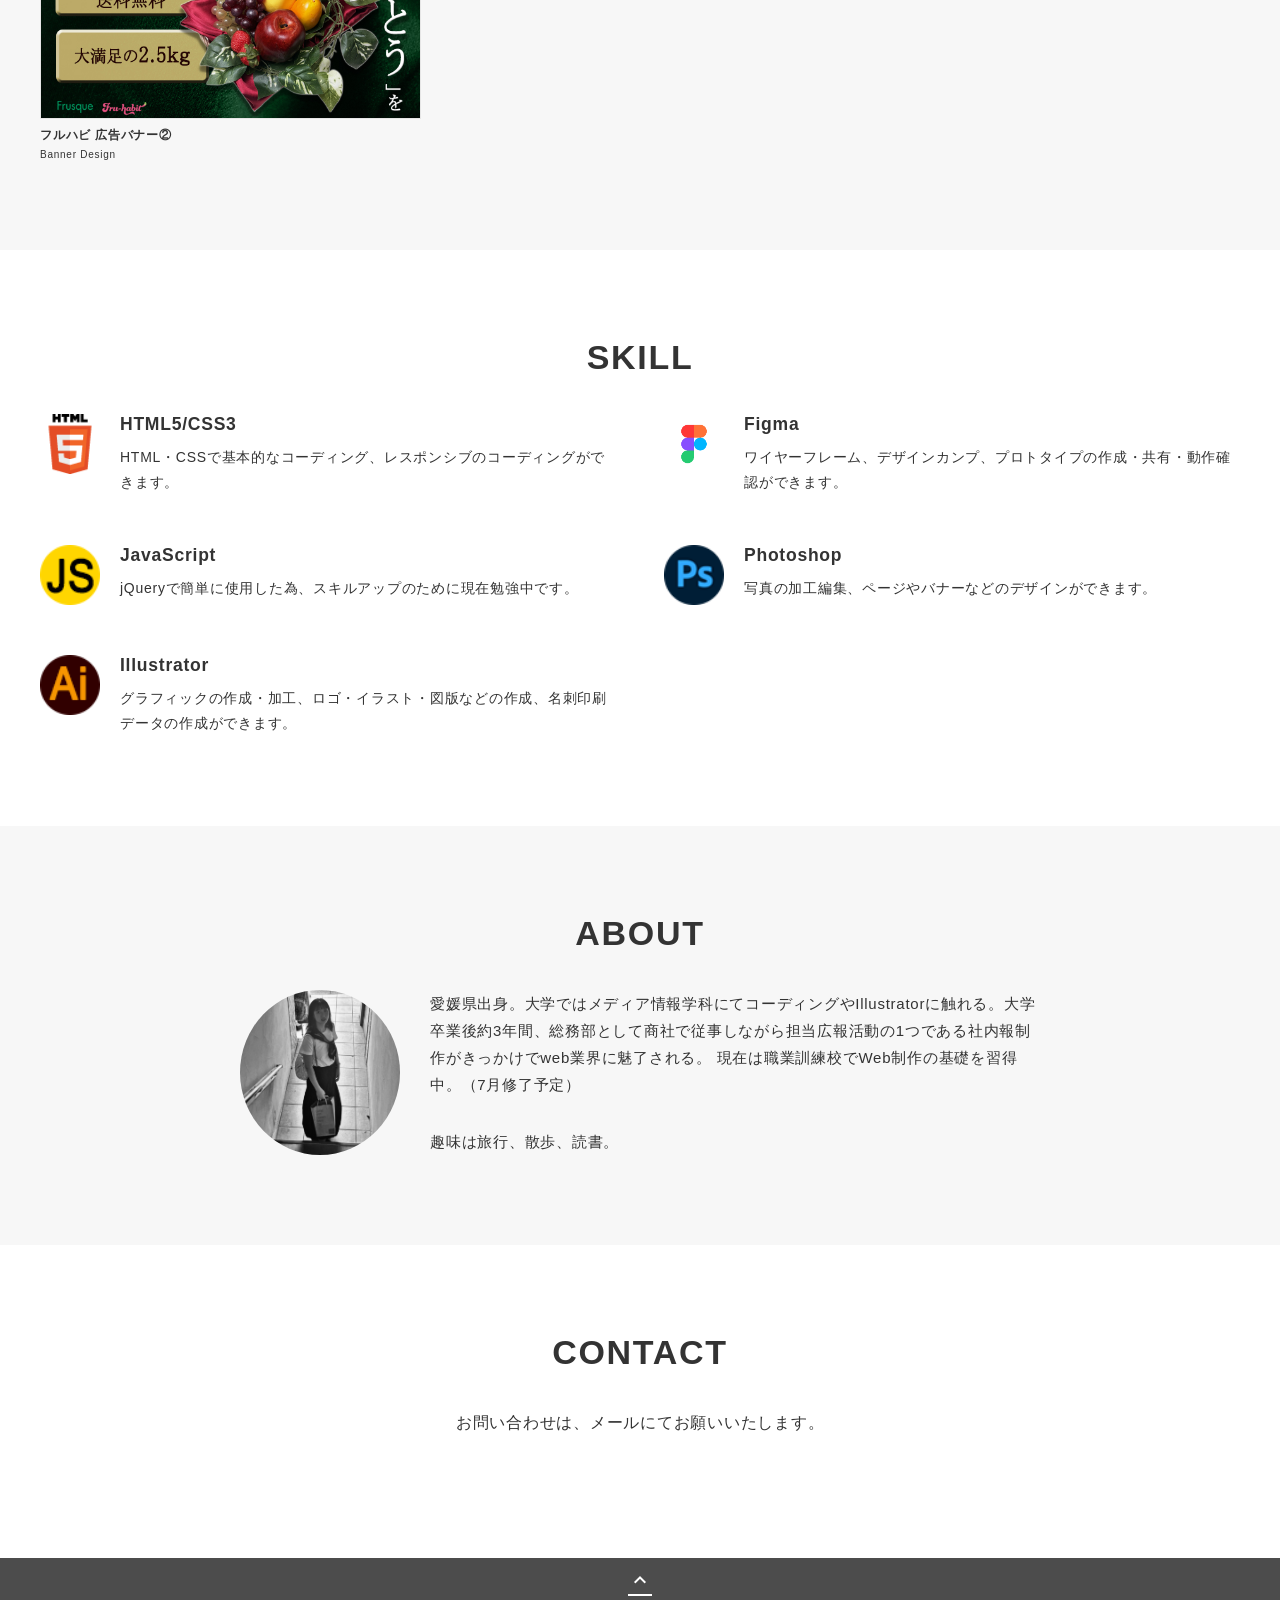
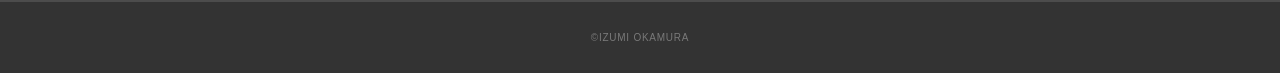
==== commit fc012cfb: "Update index.html" ====
--- a/index.html
+++ b/index.html
@@ -168,17 +168,11 @@
       <section class="contact section" id="contact">
         <div class="container">
           <h2 class="title">CONTACT</h2>
-          <!-- <p class="lead">
+          <p class="lead">
             お問い合わせは、メールにてお願いいたします。<br>
             <span id="mail-contact"></span>
 
-            <script>
-              const u = "izumi.yk.24";
-              const d = "gmail.com";
-              const el = document.getElementById("mail-contact");
-              el.innerHTML = `<a href="mailto:${u}@${d}">${u}@${d}</a>`;
-            </script>
-          </p> -->
+          </p>
         </div>
       </section>
     </main>
